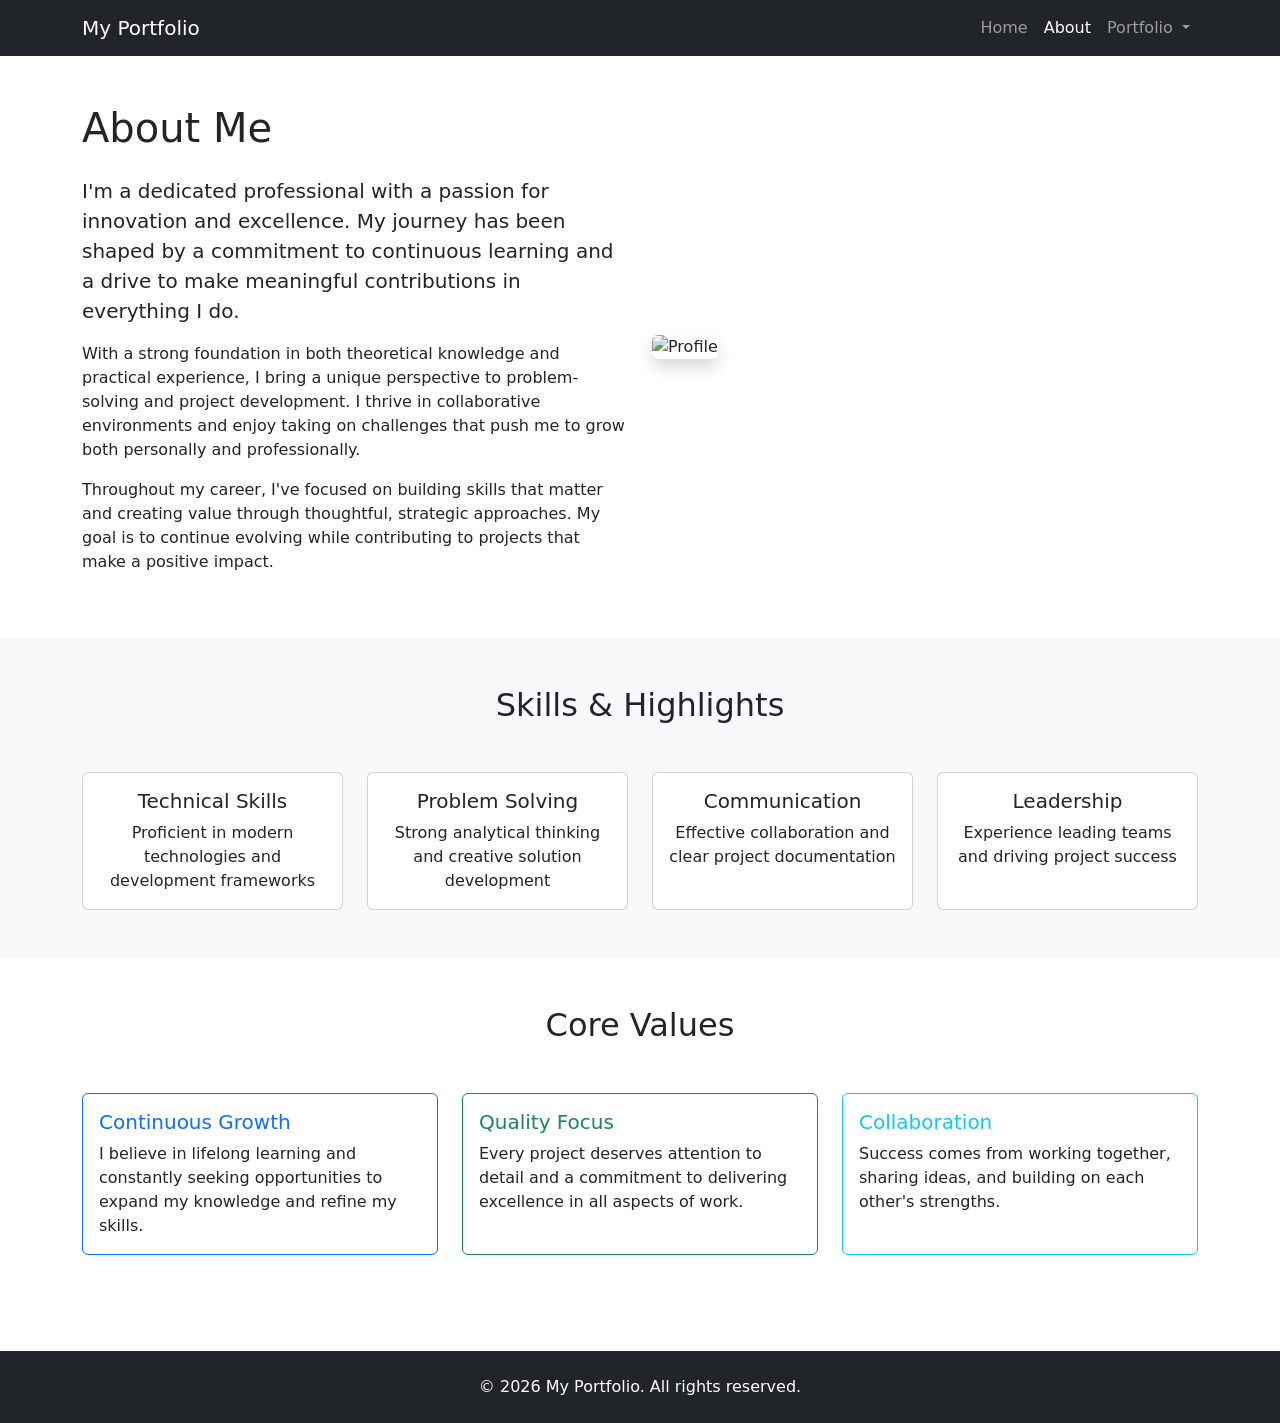
==== about.html @ 389d8064 "Add About page with bio, skills, and core values sections" ====
<!DOCTYPE html>
<html lang="en">
<head>
    <meta charset="UTF-8">
    <meta name="viewport" content="width=device-width, initial-scale=1.0">
    <title>About - My Portfolio</title>
    <!-- Bootstrap 5 CSS -->
    <link href="https://cdn.jsdelivr.net/npm/bootstrap@5.3.0/dist/css/bootstrap.min.css" rel="stylesheet">
    <link rel="stylesheet" href="css/styles.css">
</head>
<body>
    <!-- Header with Navigation -->
    <header>
        <nav class="navbar navbar-expand-lg navbar-dark bg-dark">
            <div class="container">
                <a class="navbar-brand" href="index.html">My Portfolio</a>
                <button class="navbar-toggler" type="button" data-bs-toggle="collapse" data-bs-target="#navbarNav" aria-controls="navbarNav" aria-expanded="false" aria-label="Toggle navigation">
                    <span class="navbar-toggler-icon"></span>
                </button>
                <div class="collapse navbar-collapse" id="navbarNav">
                    <ul class="navbar-nav ms-auto">
                        <li class="nav-item">
                            <a class="nav-link" href="index.html">Home</a>
                        </li>
                        <li class="nav-item">
                            <a class="nav-link active" aria-current="page" href="about.html">About</a>
                        </li>
                        <li class="nav-item dropdown">
                            <a class="nav-link dropdown-toggle" href="portfolio.html" id="navbarDropdown" role="button" data-bs-toggle="dropdown" aria-expanded="false">
                                Portfolio
                            </a>
                            <ul class="dropdown-menu" aria-labelledby="navbarDropdown">
                                <li><a class="dropdown-item" href="education.html">Education</a></li>
                                <li><a class="dropdown-item" href="work.html">Work Experience</a></li>
                                <li><a class="dropdown-item" href="achievements.html">Achievements</a></li>
                            </ul>
                        </li>
                    </ul>
                </div>
            </div>
        </nav>
    </header>

    <!-- Main Content -->
    <main>
        <!-- Bio Section -->
        <section class="bio py-5">
            <div class="container">
                <div class="row align-items-center">
                    <div class="col-lg-6 mb-4 mb-lg-0">
                        <h1 class="mb-4">About Me</h1>
                        <p class="lead">
                            I'm a dedicated professional with a passion for innovation and excellence. 
                            My journey has been shaped by a commitment to continuous learning and a 
                            drive to make meaningful contributions in everything I do.
                        </p>
                        <p>
                            With a strong foundation in both theoretical knowledge and practical experience, 
                            I bring a unique perspective to problem-solving and project development. 
                            I thrive in collaborative environments and enjoy taking on challenges that 
                            push me to grow both personally and professionally.
                        </p>
                        <p>
                            Throughout my career, I've focused on building skills that matter and creating 
                            value through thoughtful, strategic approaches. My goal is to continue evolving 
                            while contributing to projects that make a positive impact.
                        </p>
                    </div>
                    <div class="col-lg-6">
                        <img src="https://via.placeholder.com/500x400" alt="Profile" class="img-fluid rounded shadow">
                    </div>
                </div>
            </div>
        </section>

        <!-- Skills/Highlights Section -->
        <section class="skills py-5 bg-light">
            <div class="container">
                <h2 class="text-center mb-5">Skills & Highlights</h2>
                <div class="row g-4">
                    <div class="col-md-6 col-lg-3">
                        <div class="card h-100 text-center">
                            <div class="card-body">
                                <h3 class="card-title h5">Technical Skills</h3>
                                <p class="card-text">Proficient in modern technologies and development frameworks</p>
                            </div>
                        </div>
                    </div>
                    <div class="col-md-6 col-lg-3">
                        <div class="card h-100 text-center">
                            <div class="card-body">
                                <h3 class="card-title h5">Problem Solving</h3>
                                <p class="card-text">Strong analytical thinking and creative solution development</p>
                            </div>
                        </div>
                    </div>
                    <div class="col-md-6 col-lg-3">
                        <div class="card h-100 text-center">
                            <div class="card-body">
                                <h3 class="card-title h5">Communication</h3>
                                <p class="card-text">Effective collaboration and clear project documentation</p>
                            </div>
                        </div>
                    </div>
                    <div class="col-md-6 col-lg-3">
                        <div class="card h-100 text-center">
                            <div class="card-body">
                                <h3 class="card-title h5">Leadership</h3>
                                <p class="card-text">Experience leading teams and driving project success</p>
                            </div>
                        </div>
                    </div>
                </div>
            </div>
        </section>

        <!-- Additional Highlights Section -->
        <section class="highlights py-5">
            <div class="container">
                <h2 class="text-center mb-5">Core Values</h2>
                <div class="row g-4">
                    <div class="col-md-4">
                        <div class="card border-primary h-100">
                            <div class="card-body">
                                <h3 class="card-title h5 text-primary">Continuous Growth</h3>
                                <p class="card-text">
                                    I believe in lifelong learning and constantly seeking opportunities 
                                    to expand my knowledge and refine my skills.
                                </p>
                            </div>
                        </div>
                    </div>
                    <div class="col-md-4">
                        <div class="card border-success h-100">
                            <div class="card-body">
                                <h3 class="card-title h5 text-success">Quality Focus</h3>
                                <p class="card-text">
                                    Every project deserves attention to detail and a commitment to 
                                    delivering excellence in all aspects of work.
                                </p>
                            </div>
                        </div>
                    </div>
                    <div class="col-md-4">
                        <div class="card border-info h-100">
                            <div class="card-body">
                                <h3 class="card-title h5 text-info">Collaboration</h3>
                                <p class="card-text">
                                    Success comes from working together, sharing ideas, and building 
                                    on each other's strengths.
                                </p>
                            </div>
                        </div>
                    </div>
                </div>
            </div>
        </section>
    </main>

    <!-- Footer -->
    <footer class="bg-dark text-white text-center py-4 mt-5">
        <div class="container">
            <p class="mb-0">&copy; 2026 My Portfolio. All rights reserved.</p>
        </div>
    </footer>

    <!-- Bootstrap 5 JS Bundle -->
    <script src="https://cdn.jsdelivr.net/npm/bootstrap@5.3.0/dist/js/bootstrap.bundle.min.js"></script>
</body>
</html>
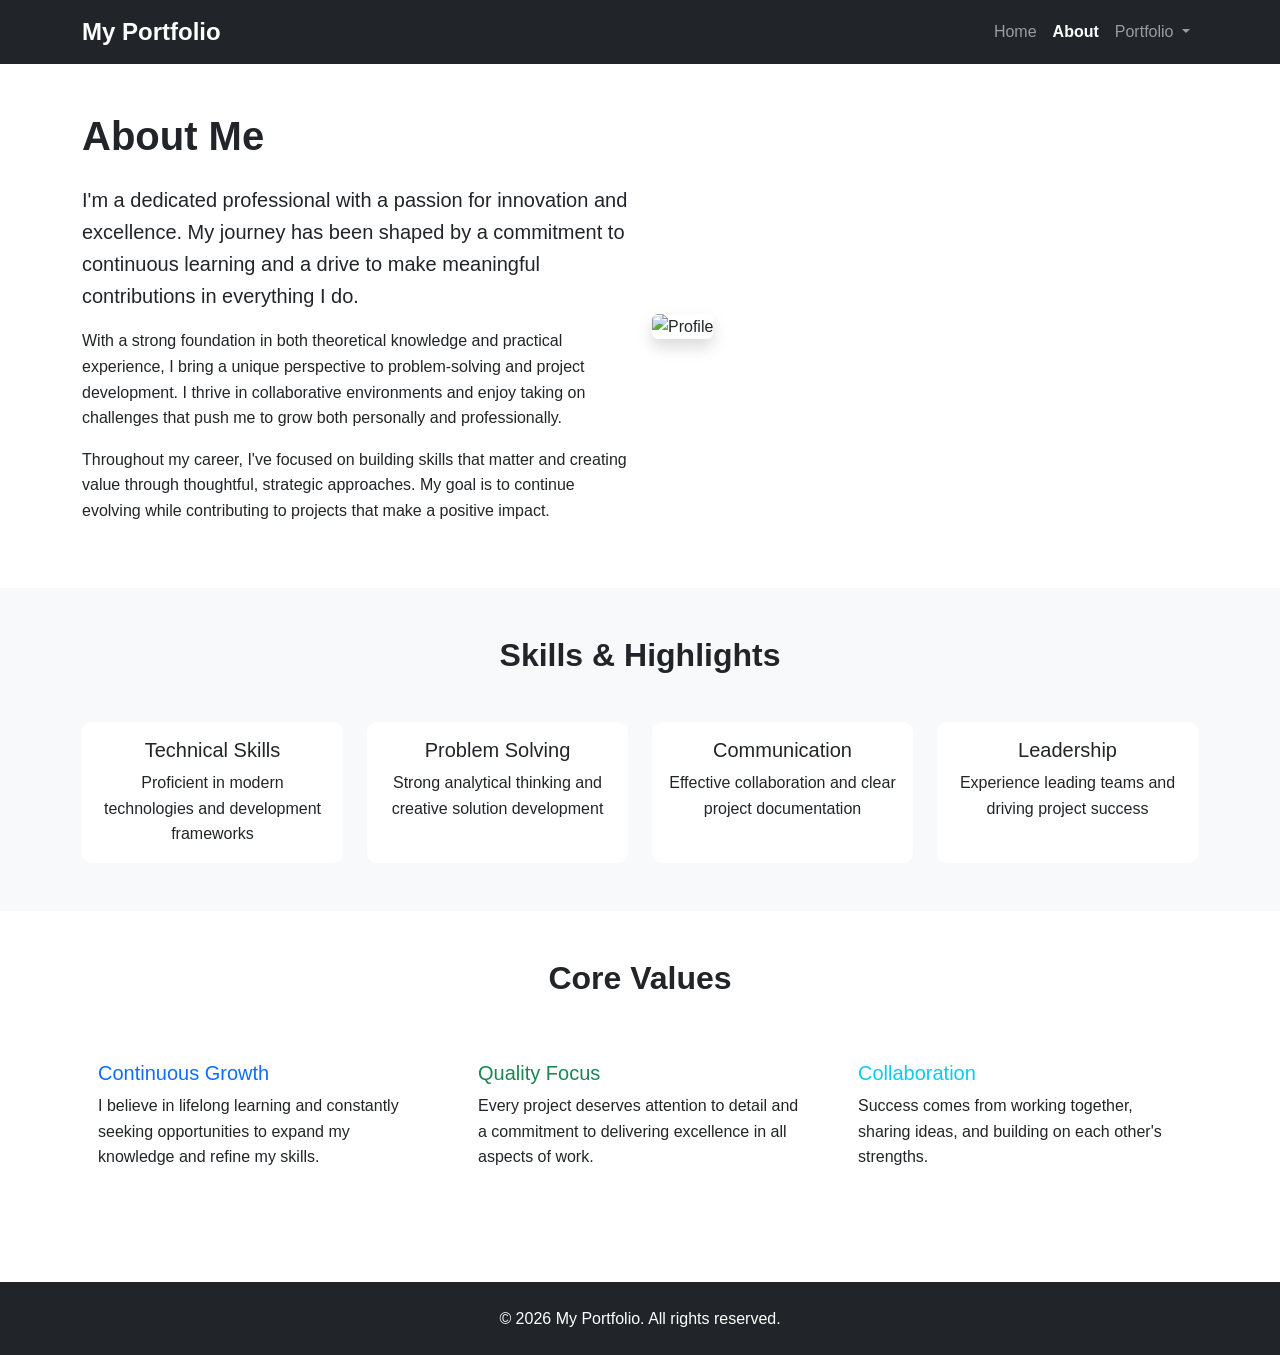
==== commit de863748: "fixed the footer position and added click event to portfolio dropdown link" ====
--- a/about.html
+++ b/about.html
@@ -26,7 +26,7 @@
                             <a class="nav-link active" aria-current="page" href="about.html">About</a>
                         </li>
                         <li class="nav-item dropdown">
-                            <a class="nav-link dropdown-toggle" href="portfolio.html" id="navbarDropdown" role="button" data-bs-toggle="dropdown" aria-expanded="false">
+                            <a class="nav-link dropdown-toggle" href="portfolio.html" id="navbarDropdown" role="button" data-bs-toggle="dropdown" aria-expanded="false" onclick="if(event.target === this) window.location.href='portfolio.html';">
                                 Portfolio
                             </a>
                             <ul class="dropdown-menu" aria-labelledby="navbarDropdown">
--- a/css/styles.css
+++ b/css/styles.css
@@ -0,0 +1,203 @@
+/* Custom Styles for Portfolio Website */
+
+/* Root Variables */
+:root {
+    --primary-color: #0d6efd;
+    --dark-color: #212529;
+    --light-bg: #f8f9fa;
+}
+
+/* Global Styles */
+body {
+    font-family: -apple-system, BlinkMacSystemFont, 'Segoe UI', Roboto, 'Helvetica Neue', Arial, sans-serif;
+    line-height: 1.6;
+}
+
+/* Smooth Scrolling */
+html {
+    scroll-behavior: smooth;
+}
+
+/* Navbar Enhancements */
+.navbar-brand {
+    font-weight: 700;
+    font-size: 1.5rem;
+    transition: color 0.3s ease;
+}
+
+.navbar-brand:hover {
+    color: var(--primary-color) !important;
+}
+
+.nav-link {
+    transition: color 0.3s ease;
+    position: relative;
+}
+
+.nav-link:hover {
+    color: var(--primary-color) !important;
+}
+
+.nav-link.active {
+    font-weight: 600;
+}
+
+/* Hero Section */
+.hero {
+    background: linear-gradient(135deg, #667eea 0%, #764ba2 100%);
+    min-height: 400px;
+    display: flex;
+    align-items: center;
+}
+
+/* Card Enhancements */
+.card {
+    transition: transform 0.3s ease, box-shadow 0.3s ease;
+    border: none;
+    border-radius: 10px;
+}
+
+.card:hover {
+    transform: translateY(-5px);
+    box-shadow: 0 10px 30px rgba(0, 0, 0, 0.15) !important;
+}
+
+/* Button Styles */
+.btn {
+    transition: all 0.3s ease;
+    border-radius: 5px;
+    padding: 0.5rem 1.5rem;
+}
+
+.btn:hover {
+    transform: translateY(-2px);
+    box-shadow: 0 5px 15px rgba(0, 0, 0, 0.2);
+}
+
+/* Section Headers */
+section h1, section h2 {
+    font-weight: 700;
+    margin-bottom: 1rem;
+}
+
+/* Page Headers (Education, Work, Achievements, Portfolio) */
+.education-header,
+.work-header,
+.achievements-header,
+.portfolio-header {
+    background: linear-gradient(135deg, #667eea 0%, #764ba2 100%);
+}
+
+/* Footer */
+footer {
+    margin-top: auto;
+}
+
+/* Image Responsiveness */
+img {
+    max-width: 100%;
+    height: auto;
+}
+
+/* Spacing Utilities */
+.mb-custom {
+    margin-bottom: 2rem;
+}
+
+.mt-custom {
+    margin-top: 2rem;
+}
+
+/* Responsive Adjustments */
+@media (max-width: 768px) {
+    .hero {
+        min-height: 300px;
+        padding: 2rem 0;
+    }
+    
+    .display-4 {
+        font-size: 2rem;
+    }
+    
+    .lead {
+        font-size: 1rem;
+    }
+}
+
+/* Card Body Flex for Equal Heights */
+.card-body {
+    display: flex;
+    flex-direction: column;
+}
+
+.card-body .btn {
+    margin-top: auto;
+}
+
+/* List Styling in Cards */
+.card ul {
+    padding-left: 1.5rem;
+}
+
+.card ul li {
+    margin-bottom: 0.5rem;
+}
+
+/* Accessibility Enhancements */
+.nav-link:focus,
+.btn:focus {
+    outline: 2px solid var(--primary-color);
+    outline-offset: 2px;
+}
+
+/* Animation for Page Load */
+@keyframes fadeIn {
+    from {
+        opacity: 0;
+        transform: translateY(20px);
+    }
+    to {
+        opacity: 1;
+        transform: translateY(0);
+    }
+}
+
+.card,
+.hero,
+section {
+    animation: fadeIn 0.6s ease-in-out;
+}
+
+/* Text Styles */
+.text-muted {
+    color: #6c757d !important;
+}
+
+/* Shadow Utilities */
+.shadow-sm {
+    box-shadow: 0 0.125rem 0.25rem rgba(0, 0, 0, 0.075) !important;
+}
+
+/* Background Color Classes */
+.bg-light {
+    background-color: var(--light-bg) !important;
+}
+
+/* Dropdown Menu Enhancements */
+.dropdown-menu {
+    border: none;
+    box-shadow: 0 0.5rem 1rem rgba(0, 0, 0, 0.15);
+    border-radius: 8px;
+}
+
+.dropdown-item {
+    transition: background-color 0.2s ease;
+}
+
+.dropdown-item:hover {
+    background-color: var(--light-bg);
+}
+
+.dropdown-item.active {
+    background-color: var(--primary-color);
+}
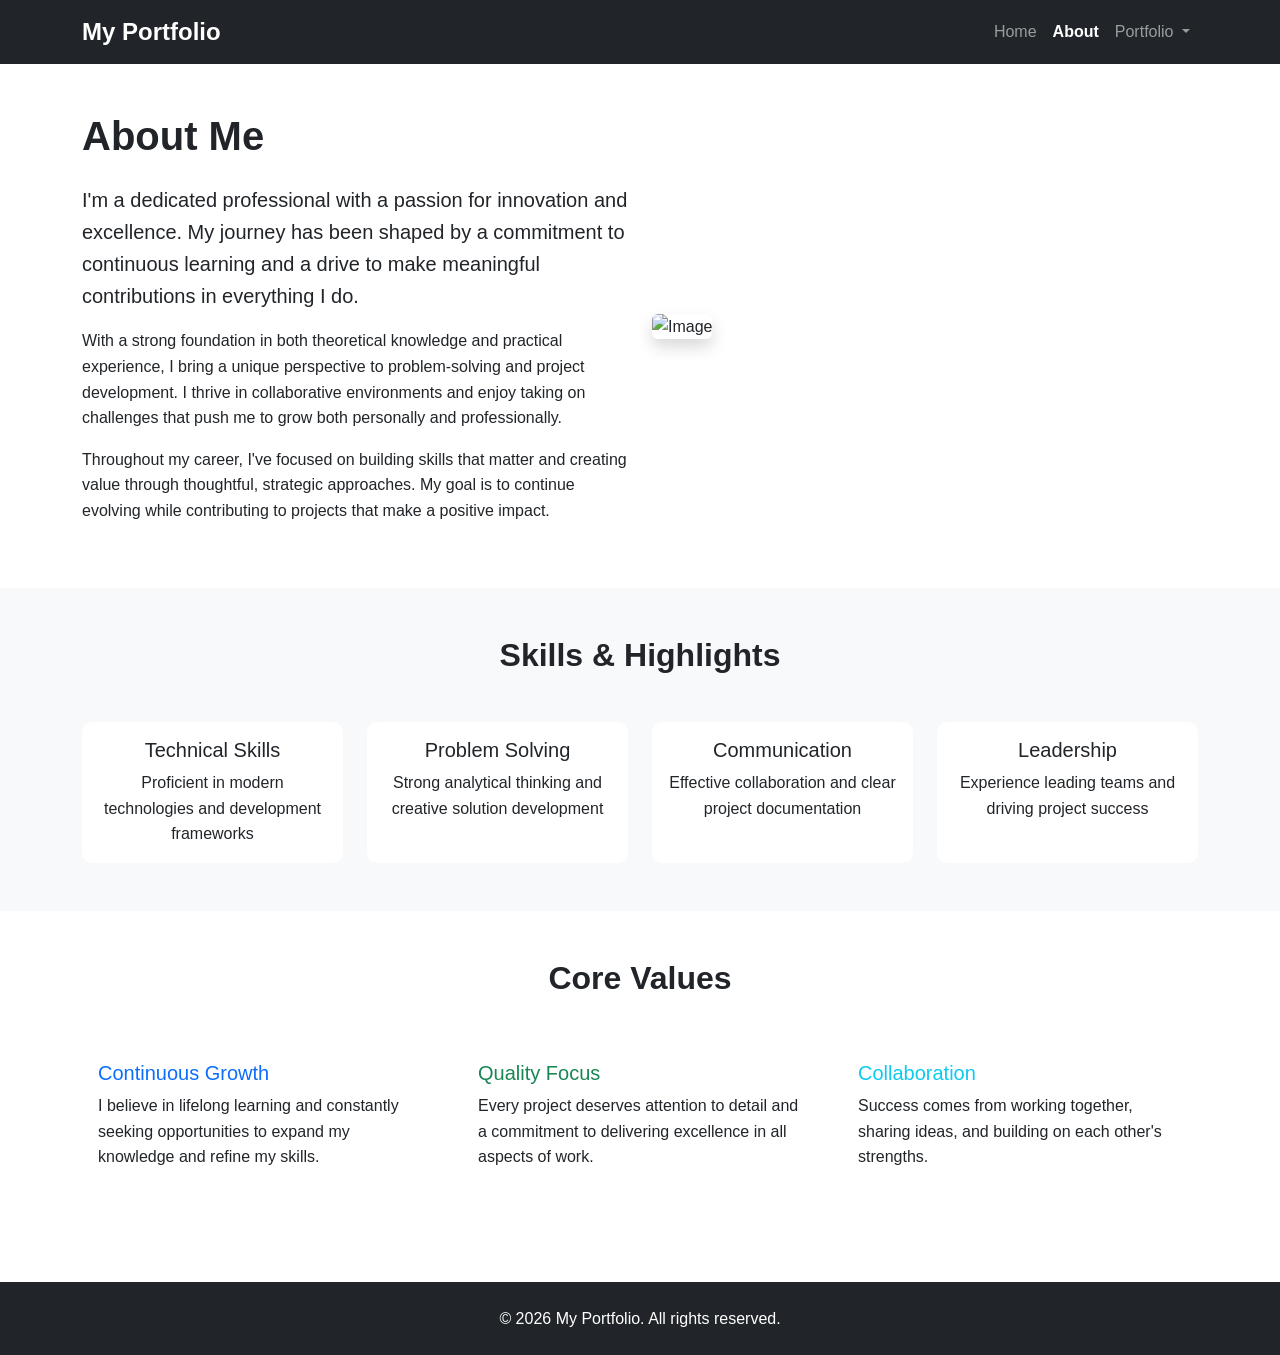
==== commit f5fb8716: "Update image placeholder URL in about.html" ====
--- a/about.html
+++ b/about.html
@@ -67,7 +67,7 @@
                         </p>
                     </div>
                     <div class="col-lg-6">
-                        <img src="https://via.placeholder.com/500x400" alt="Profile" class="img-fluid rounded shadow">
+                        <img src="https://picsum.photos/500/400" alt="Image" class="img-fluid rounded shadow">
                     </div>
                 </div>
             </div>
--- a/css/styles.css
+++ b/css/styles.css
@@ -11,6 +11,9 @@
 body {
     font-family: -apple-system, BlinkMacSystemFont, 'Segoe UI', Roboto, 'Helvetica Neue', Arial, sans-serif;
     line-height: 1.6;
+    min-height: 100vh;
+    display: flex;
+    flex-direction: column;
 }
 
 /* Smooth Scrolling */
@@ -93,6 +96,11 @@
     margin-top: auto;
 }
 
+/* Main content should grow to push footer down */
+main {
+    flex: 1;
+}
+
 /* Image Responsiveness */
 img {
     max-width: 100%;
